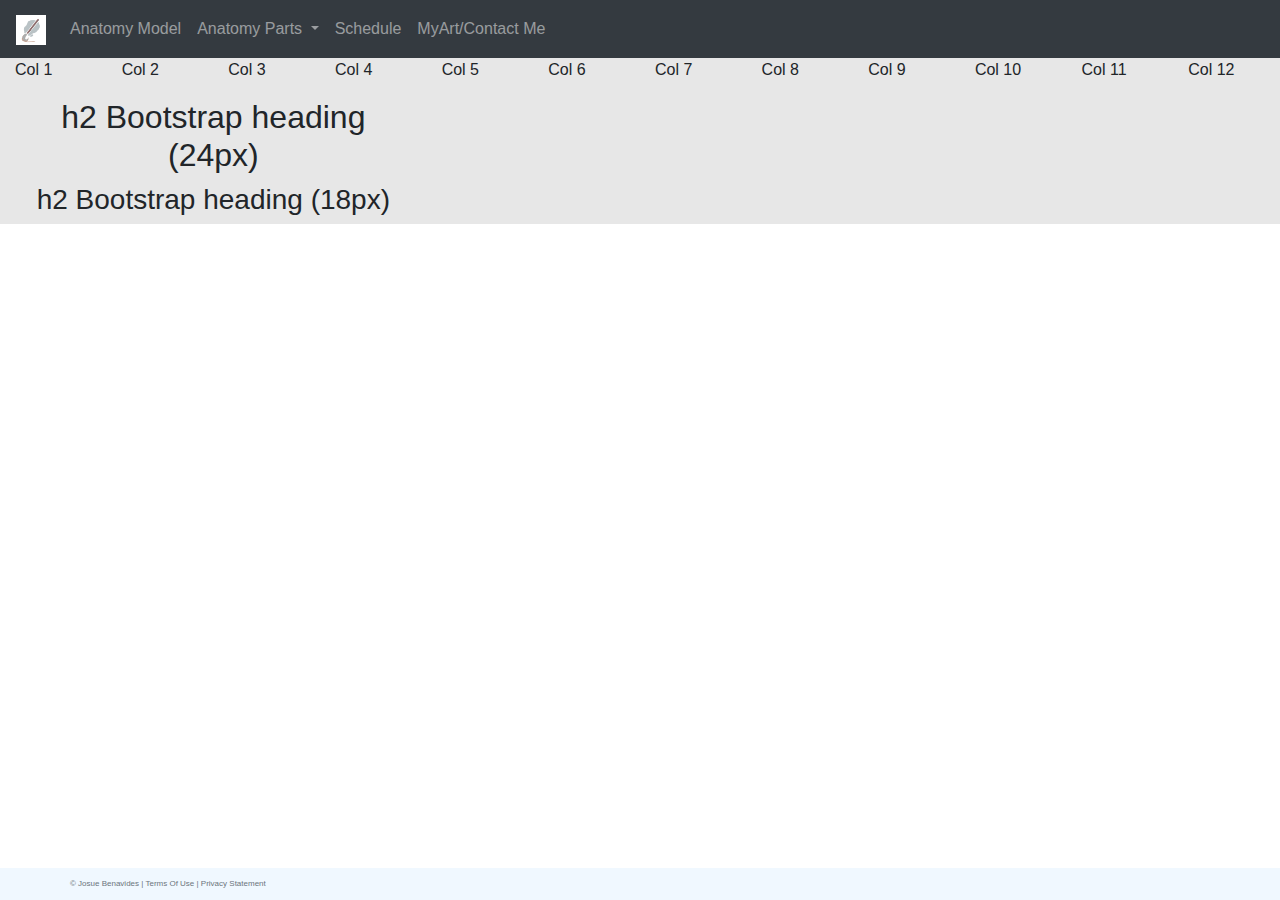
==== arm.html @ 2fe4aa70 "Added Navigation Bar" ====
<!DOCTYPE html>
<html lang="en">
<head>
    <meta charset="UTF-8">
    <title>Learn Anatomy For Artists</title>
    <link rel="shortcut icon" href="images/Logo.ico">
    <link rel="stylesheet"
          href="https://stackpath.bootstrapcdn.com/bootstrap/4.4.1/css/bootstrap.min.css"
          integrity="sha384-Vkoo8x4CGsO3+Hhxv8T/Q5PaXtkKtu6ug5TOeNV6gBiFeWPGFN9MuhOf23Q9Ifjh"
          crossorigin="anonymous">
    <link href="css/main.css" rel="stylesheet">
</head>
<body>
<div class="container-fluid">
    <div class="row">
        <nav class="navbar navbar-expand-md
                    justify-content-start
                    bg-dark navbar-dark
                    col-12">

            <!-- Brand asd-->
            <a class="navbar-brand" href="#"><img alt="Website Logo" src="images/Logo.png" height="30"></a>
            <!-- Responsive Button for the smaller menu -->
            <button class="navbar-toggler" type="button"
                    data-toggle="collapse" data-target="#collapsibleNavbar">
                <span class="navbar-toggler-icon"></span>
            </button>
            <div class="collapse navbar-collapse" id="collapsibleNavbar">
                <ul class="navbar-nav">
                    <!-- Links -->
                    <li class="nav-item">
                        <a class="nav-link" href="model.html">Anatomy Model</a>
                    </li>
                    <!-- Dropdown -->
                    <li class="nav-item dropdown">
                        <a class="nav-link dropdown-toggle" href="#" id="navbardrop"
                           data-toggle="dropdown">
                            Anatomy Parts
                        </a>
                        <div class="dropdown-menu">
                            <a class="dropdown-item" href="arm.html">Arms</a>
                            <a class="dropdown-item" href="leg.html">Legs</a>
                            <a class="dropdown-item" href="head.html">Head</a>
                            <a class="dropdown-item" href="torso.html">Torso</a>
                        </div>
                    </li>
                    <!-- Links2 -->
                    <li class="nav-item">
                        <a class="nav-link" href="schedule.html">Schedule</a>
                    </li>
                    <li class="nav-item">
                        <a class="nav-link" href="contact.html">MyArt/Contact Me</a>
                    </li>


                </ul>
            </div>
        </nav>

    </div>


    <div class="row">
        <p class="col-1">Col 1</p>
        <p class="col-1">Col 2</p>
        <p class="col-1">Col 3</p>
        <p class="col-1">Col 4</p>
        <p class="col-1">Col 5</p>
        <p class="col-1">Col 6</p>
        <p class="col-1">Col 7</p>
        <p class="col-1">Col 8</p>
        <p class="col-1">Col 9</p>
        <p class="col-1">Col 10</p>
        <p class="col-1">Col 11</p>
        <p class="col-1">Col 12</p>

        <div class="col-sm-4  text-center">
            <h2>h2 Bootstrap heading (24px)</h2>
            <h3>h2 Bootstrap heading (18px)</h3>
        </div>
    </div>
    <footer class="footer page-footer font-small ">
        <div class="container">
            <div class="row">
                <span class="text-muted">&copy; Josue Benavides |  Terms Of Use  |  Privacy Statement</span>
            </div>
        </div>
    </footer>
</div>


<script src="https://code.jquery.com/jquery-3.4.1.slim.min.js"
        integrity="sha384-J6qa4849blE2+poT4WnyKhv5vZF5SrPo0iEjwBvKU7imGFAV0wwj1yYfoRSJoZ+n"
        crossorigin="anonymous"></script>
<script src="https://cdn.jsdelivr.net/npm/popper.js@1.16.0/dist/umd/popper.min.js"
        integrity="sha384-Q6E9RHvbIyZFJoft+2mJbHaEWldlvI9IOYy5n3zV9zzTtmI3UksdQRVvoxMfooAo"
        crossorigin="anonymous"></script>
<script src="https://stackpath.bootstrapcdn.com/bootstrap/4.4.1/js/bootstrap.min.js"
        integrity="sha384-wfSDF2E50Y2D1uUdj0O3uMBJnjuUD4Ih7YwaYd1iqfktj0Uod8GCExl3Og8ifwB6"
        crossorigin="anonymous"></script>
</body>
</html>
---- css/main.css ----
*{
    margin: 0;
    padding: 0;
}
html{
    background-color: white;
}
body {
    font-family: Arial, Helvetica, sans-serif;
    font-size: 100%;
    width: 100%;
    max-width: 1920px;
    margin: 0 auto;
    background-color: #E7E7E7; /*take it out later*/
}

/* the styles for the Header*/
header {
    padding-top: 2em;
    padding-bottom: 3.5em;
    background: #474747;

}
header a{
    padding-left: 1%;
}

header img {
    padding-left: 1%;
    padding-right: 1%;
    float: left;

}
header h2{
    font-size: 170%;
    color: white;
}

.footer {
    position: fixed;
    left: 0;
    bottom: 0;
    width: 100%;
    background-color: aliceblue;
    color: white;
    text-align: center;
    padding: 10px;
    font-size: 0.5rem;
}
footer div{
    text-align: center;
}
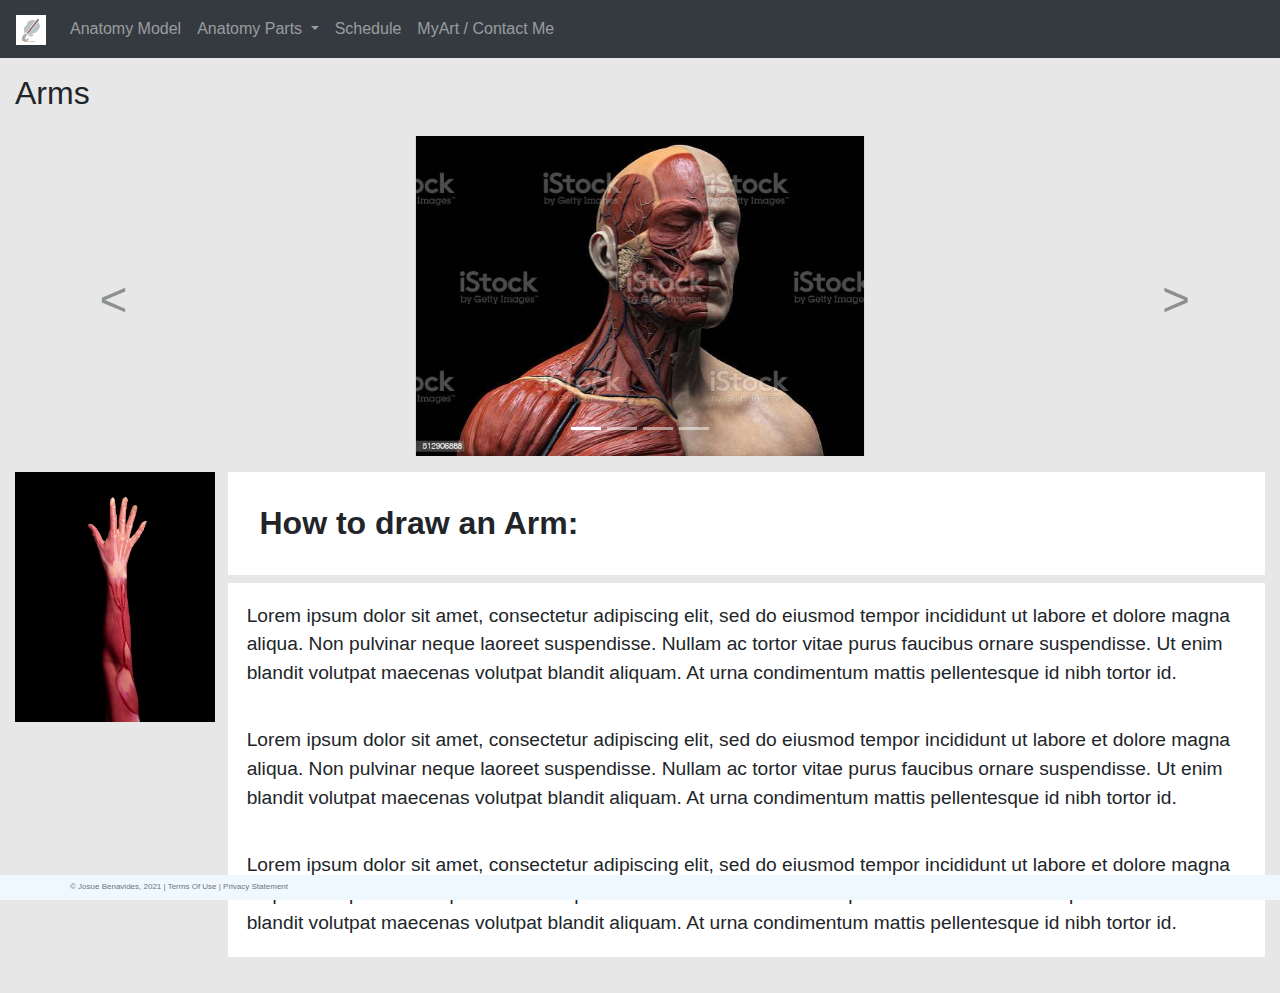
==== commit f0cbfe0e: "Added Most stuff" ====
--- a/arm.html
+++ b/arm.html
@@ -19,7 +19,7 @@
                     col-12">
 
             <!-- Brand asd-->
-            <a class="navbar-brand" href="#"><img alt="Website Logo" src="images/Logo.png" height="30"></a>
+            <a class="navbar-brand" href="index.html"><img alt="Website Logo" src="images/Logo.png" height="30"></a>
             <!-- Responsive Button for the smaller menu -->
             <button class="navbar-toggler" type="button"
                     data-toggle="collapse" data-target="#collapsibleNavbar">
@@ -49,7 +49,7 @@
                         <a class="nav-link" href="schedule.html">Schedule</a>
                     </li>
                     <li class="nav-item">
-                        <a class="nav-link" href="contact.html">MyArt/Contact Me</a>
+                        <a class="nav-link" href="contact.html">MyArt / Contact Me</a>
                     </li>
 
 
@@ -58,31 +58,75 @@
         </nav>
 
     </div>
+    <h2 class="title">Arms</h2>
+
+    <!-- Carousel -->
+    <div id="carouselExampleIndicators" class="carousel slide" data-ride="carousel">
+        <ol class="carousel-indicators">
+            <li data-target="#carouselExampleIndicators" data-slide-to="0" class="active"></li>
+            <li data-target="#carouselExampleIndicators" data-slide-to="1"></li>
+            <li data-target="#carouselExampleIndicators" data-slide-to="2"></li>
+            <li data-target="#carouselExampleIndicators" data-slide-to="3"></li>
+        </ol>
+        <div class="carousel-inner size">
+            <div class="carousel-item active">
+                <img src="images/head.jpg" class="d-block h-100" alt="Head">
+
+            </div>
+            <div class="carousel-item">
+                <img src="images/Torso.png" class="d-block h-100" alt="Torso">
+
+            </div>
+            <div class="carousel-item">
+                <img src="images/arm.jpg" class="d-block h-100" alt="Arm">
+
+            </div>
+            <div class="carousel-item">
+                <img src="images/legs.png" class="d-block h-100" alt="Legs">
+
+            </div>
+        </div>
+        <a class="carousel-control-prev" href="#carouselExampleIndicators" role="button" data-slide="prev">
+            <span class="carousel-control-prev-icon" aria-hidden="true"></span>
+            <span class="sr-only">Previous</span>
+        </a>
+        <a class="carousel-control-next" href="#carouselExampleIndicators" role="button" data-slide="next">
+            <span class="carousel-control-next-icon" aria-hidden="true"></span>
+            <span class="sr-only">Next</span>
+        </a>
+    </div>
+
+    <aside>
+        <img src="images/arm.jpg" alt="Arm Picture">
+    </aside>
+    <main>
+
+        <h2>How to draw an Arm:</h2>
+        <p>Lorem ipsum dolor sit amet, consectetur adipiscing elit, sed do eiusmod tempor incididunt ut labore et dolore magna aliqua.
+            Non pulvinar neque laoreet suspendisse.
+            Nullam ac tortor vitae purus faucibus ornare suspendisse.
+            Ut enim blandit volutpat maecenas volutpat blandit aliquam.
+            At urna condimentum mattis pellentesque id nibh tortor id.</p>
+        <p>Lorem ipsum dolor sit amet, consectetur adipiscing elit, sed do eiusmod tempor incididunt ut labore et dolore magna aliqua.
+            Non pulvinar neque laoreet suspendisse.
+            Nullam ac tortor vitae purus faucibus ornare suspendisse.
+            Ut enim blandit volutpat maecenas volutpat blandit aliquam.
+            At urna condimentum mattis pellentesque id nibh tortor id.</p>
+        <p>Lorem ipsum dolor sit amet, consectetur adipiscing elit, sed do eiusmod tempor incididunt ut labore et dolore magna aliqua.
+            Non pulvinar neque laoreet suspendisse.
+            Nullam ac tortor vitae purus faucibus ornare suspendisse.
+            Ut enim blandit volutpat maecenas volutpat blandit aliquam.
+            At urna condimentum mattis pellentesque id nibh tortor id.</p>
+        <br>
+
+    </main>
 
 
-    <div class="row">
-        <p class="col-1">Col 1</p>
-        <p class="col-1">Col 2</p>
-        <p class="col-1">Col 3</p>
-        <p class="col-1">Col 4</p>
-        <p class="col-1">Col 5</p>
-        <p class="col-1">Col 6</p>
-        <p class="col-1">Col 7</p>
-        <p class="col-1">Col 8</p>
-        <p class="col-1">Col 9</p>
-        <p class="col-1">Col 10</p>
-        <p class="col-1">Col 11</p>
-        <p class="col-1">Col 12</p>
 
-        <div class="col-sm-4  text-center">
-            <h2>h2 Bootstrap heading (24px)</h2>
-            <h3>h2 Bootstrap heading (18px)</h3>
-        </div>
-    </div>
     <footer class="footer page-footer font-small ">
         <div class="container">
             <div class="row">
-                <span class="text-muted">&copy; Josue Benavides |  Terms Of Use  |  Privacy Statement</span>
+                <span class="text-muted">&copy; Josue Benavides, 2021 |  Terms Of Use  |  Privacy Statement</span>
             </div>
         </div>
     </footer>
--- a/css/main.css
+++ b/css/main.css
@@ -3,7 +3,7 @@
     padding: 0;
 }
 html{
-    background-color: white;
+    background-color: #E7E7E7;
 }
 body {
     font-family: Arial, Helvetica, sans-serif;
@@ -44,9 +44,162 @@
     background-color: aliceblue;
     color: white;
     text-align: center;
-    padding: 10px;
+    padding: 0.52%;
     font-size: 0.5rem;
 }
 footer div{
     text-align: center;
+}
+
+/* custom Bootstrap*/
+.carousel-item{
+    height: 20em;
+}
+.item img {
+    position:absolute;
+    top: 0;
+    left: 0;
+    min-height: 300px;
+}
+
+/* */
+.carousel-control-prev-icon,
+.carousel-control-next-icon {
+    height: 20%;
+    width: 10%;
+    outline: black;
+    background-size: 100%, 100%;
+    background-image: none;
+}
+
+.carousel-control-next-icon:after
+{
+    content: '>';
+    font-size: 3em;
+    color: #343a40;
+}
+
+.carousel-control-prev-icon:after {
+    content: '<';
+    font-size: 3em;
+    color: #343a40;
+}
+main, aside{
+    margin-top: 1em;
+}
+aside{
+    width: 16%;
+}
+aside img{
+    width: 100%!important;
+    float: left;
+}
+main{
+    width: 83%;
+    margin-left: 17%;
+    margin-bottom: 1%;
+}
+main p, main h2{
+    background: white;
+    padding: 1em;
+}
+.content{
+    background: white;
+    padding: 1em;
+}
+.content ul{
+    padding-left: 10%;
+}
+main h2{
+    font-weight: bold;
+}
+main p{
+    font-size: 120%;
+    margin-bottom: 0;
+}
+.card{
+    width: 100%!important;
+    float: left;
+}
+@media only screen and (max-width:840px) {
+    main h2{
+        font-size: 100%;
+    }
+    main p{
+        font-size: 80%;
+    }
+    main ul li{
+        font-size: 60%;
+    }
+    aside{
+        width: 30%;
+    }
+    main {
+        width: 69%;
+        margin-left: 31%;
+    }
+
+    .card p, .card a{
+        font-size: 60%;
+    }
+    .card h5{
+        font-size: 70%;
+    }
+
+
+
+}
+
+/* contact page */
+.reset {
+    width: 100%;
+    margin-left: 0;
+}
+.reset .container{
+    margin-left: 0;
+}
+.contact img{
+    height: 100%;
+    margin-left: auto;
+    margin-right: auto;
+}
+.contact{
+    background: white;
+    width: 80%;
+    margin-left: auto;
+    margin-right: auto;
+}
+.contact .carousel-item{
+    height: 30em;
+}
+
+/* Make item unselectable*/
+.unselectable {
+    padding-left: 0;
+    -webkit-touch-callout: none;
+    -webkit-user-select: none;
+    -khtml-user-select: none;
+    -moz-user-select: none;
+    -ms-user-select: none;
+    user-select: none;
+}
+.title{
+    padding: .5em 0;
+}
+.size img{
+    margin-left: auto;
+    margin-right: auto;
+}
+.center img{
+    display: block;
+    margin-left: auto;
+    margin-right: auto;
+    width: 50%;
+    height: 100%;
+}
+.center img{
+    float: none;
+}
+.center div{
+    margin-bottom: 1em;
 }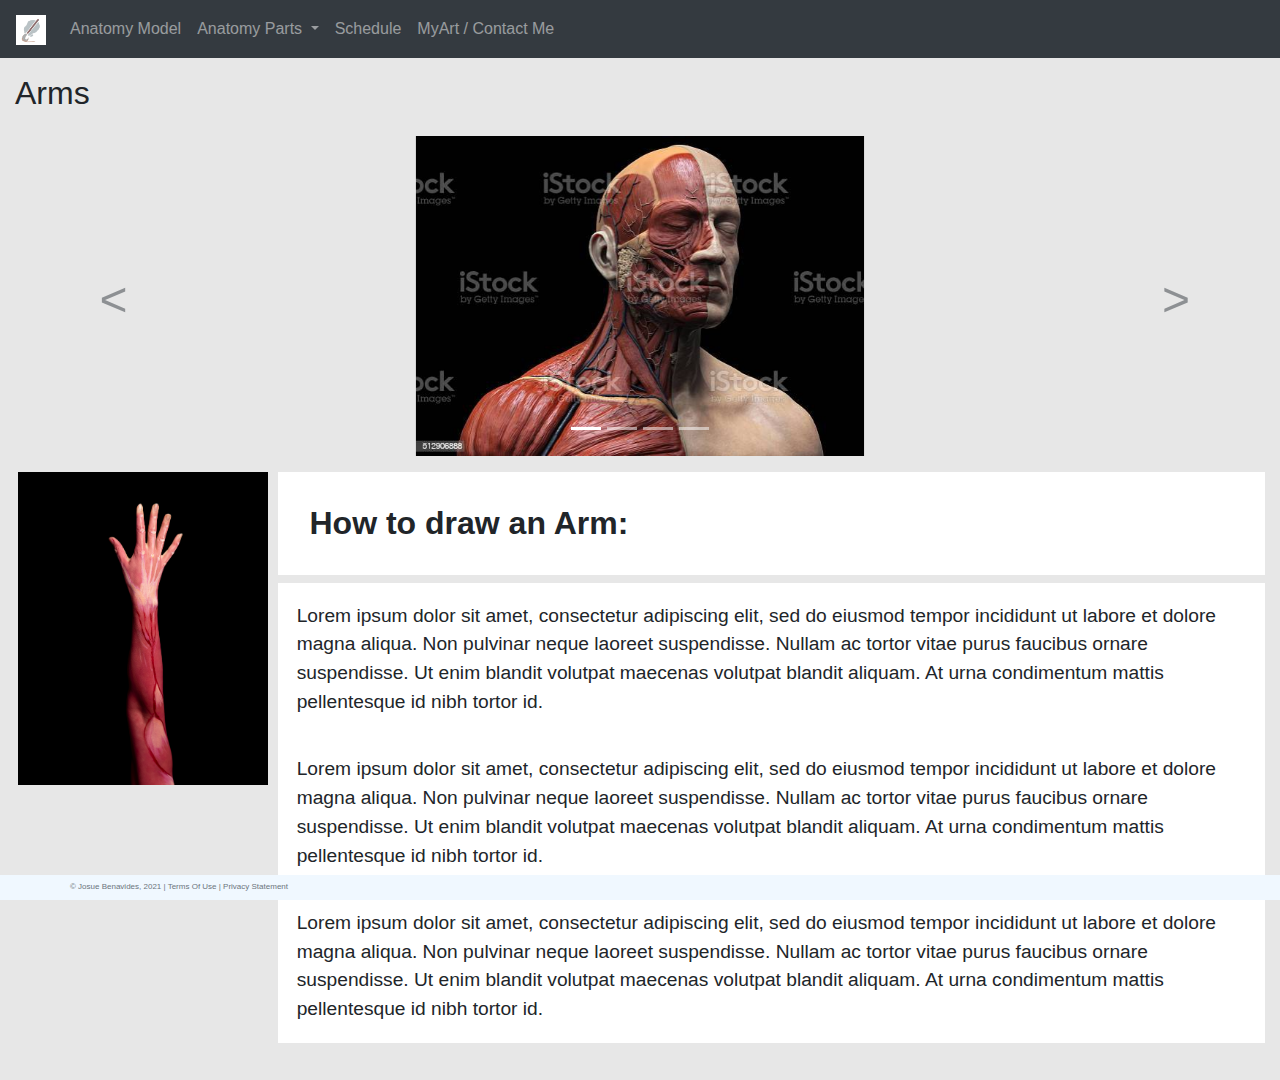
==== commit 93a80aec: "Comment Updates" ====
--- a/arm.html
+++ b/arm.html
@@ -1,3 +1,4 @@
+<!-- DEVELOPER: Josue Benavides, IS117-002, Spring 2021 -->
 <!DOCTYPE html>
 <html lang="en">
 <head>
--- a/css/main.css
+++ b/css/main.css
@@ -1,3 +1,4 @@
+/* DEVELOPER: Josue Benavides, IS117-002, Spring 2021 */
 *{
     margin: 0;
     padding: 0;
@@ -88,15 +89,16 @@
     margin-top: 1em;
 }
 aside{
-    width: 16%;
+    width: 20%;
 }
 aside img{
     width: 100%!important;
     float: left;
+    margin-left: 1%;
 }
 main{
-    width: 83%;
-    margin-left: 17%;
+    width: 79%;
+    margin-left: 21%;
     margin-bottom: 1%;
 }
 main p, main h2{
